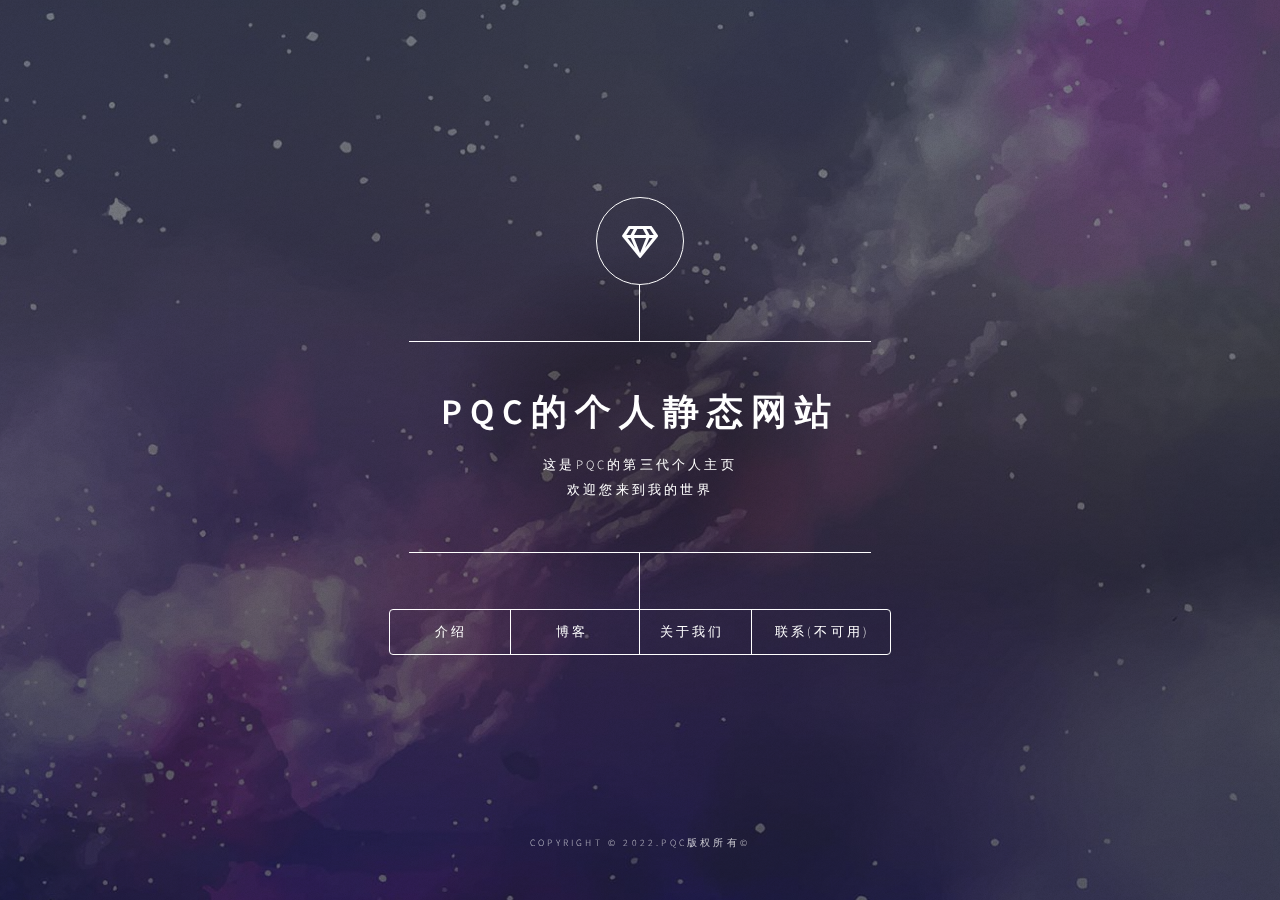
==== index.html @ ca2a0d03 "Add files via upload" ====
<!DOCTYPE HTML>
<html>
<head>
<title>PQC的个人主页</title>
<meta charset="utf-8" />
<meta name="viewport" content="width=device-width, initial-scale=1, user-scalable=no" />
<link rel="stylesheet" href="assets/css/main.css" />
<noscript><link rel="stylesheet" href="assets/css/noscript.css" /></noscript>
</head>
<body class="is-preload">

<!-- Wrapper -->
<div id="wrapper">

	<!-- Header -->
		<header id="header">
			<div class="logo">
				<span class="icon fa-gem"></span>
			</div>
			<div class="content">
				<div class="inner">
					<h1>PQC的个人静态网站</h1>
					<p>这是PQC的第三代个人主页<br />
					欢迎您来到我的世界</p>
				</div>
			</div>
			<nav>
				<ul>
					<li><a href="#intro">介绍</a></li>
					<li><a href="#work">博客</a></li>
					<li><a href="#about">关于我们</a></li>
					<li><a href="#contact">联系(不可用)</a></li>
					<!--<li><a href="#elements">Elements</a></li>-->
				</ul>
			</nav>
		</header>

	<!-- Main -->
		<div id="main">

			<!-- Intro -->
				<article id="intro">
					<h2 class="major">介绍</h2>
					<span class="image main"><img src="images/pic01.jpg" alt="" /></span>
					<p>这是PQC的第三代个人主页，是在 chinananjingpqc.ml , 与 njpqc.rth1.me 之后建立起来的
					<p>所以本网站具有纪念意义，同时本网站由yyx&pqc联合开发，感谢所有对本网站做出贡献的人，感谢你们！</p>
				</article>

			<!-- Work -->
				<article id="work">
					<h2 class="major">博客</h2>
					<span class="image main"><img src="images/pic02.jpg" alt="" /></span>
					<p>本网站同所有我的个人主页同步发出</p>
					<p>感谢大家对本网站的支持</p>
				</article>

			<!-- About -->
				<article id="about">
					<h2 class="major">关于我们</h2>
					<span class="image main"><img src="images/pic03.jpg" alt="" /></span>
					<p>欢迎大家通过电子邮件的形式，告诉我们错误之处和还需改善的地方，</p>
					<p>让我们更好的管理本网站。</p>
					<p>我们的联系方式是 haha.54321@qq.com </p>
				</article>

			<!-- Contact -->
				<article id="contact">
					<h2 class="major">联系我们</h2>
					<form method="post" action="#">
						<div class="fields">
							<div class="field half">
								<label for="name">姓名</label>
								<input type="text" name="name" id="name" />
							</div>
							<div class="field half">
								<label for="email">邮箱地址</label>
								<input type="text" name="email" id="email" />
							</div>
							<div class="field">
								<label for="message">信息</label>
								<textarea name="message" id="message" rows="4"></textarea>
							</div>
						</div>
						<ul class="actions">
							<li><input type="submit" value="发送信息" class="primary" /></li>
							<li><input type="reset" value="清除所有信息" /></li>
						</ul>
					</form>
					<ul class="icons">
						<li><a href="#" class="icon brands fa-twitter"><span class="label">推特</span></a></li>
						<li><a href="#" class="icon brands fa-facebook-f"><span class="label">脸书</span></a></li>
						<li><a href="#" class="icon brands fa-instagram"><span class="label">照片墙</span></a></li>
						<li><a href="#" class="icon brands fa-github"><span class="label">GitHub</span></a></li>
					</ul>
				</article>

			<!-- Elements -->
				<article id="elements">
					<h2 class="major">Elements</h2>

					<section>
						<h3 class="major">Text</h3>
						<p>This is <b>bold</b> and this is <strong>strong</strong>. This is <i>italic</i> and this is <em>emphasized</em>.
						This is <sup>superscript</sup> text and this is <sub>subscript</sub> text.
						This is <u>underlined</u> and this is code: <code>for (;;) { ... }</code>. Finally, <a href="#">this is a link</a>.</p>
						<hr />
						<h2>Heading Level 2</h2>
						<h3>Heading Level 3</h3>
						<h4>Heading Level 4</h4>
						<h5>Heading Level 5</h5>
						<h6>Heading Level 6</h6>
						<hr />
						<h4>Blockquote</h4>
						<blockquote>Fringilla nisl. Donec accumsan interdum nisi, quis tincidunt felis sagittis eget tempus euismod. Vestibulum ante ipsum primis in faucibus vestibulum. Blandit adipiscing eu felis iaculis volutpat ac adipiscing accumsan faucibus. Vestibulum ante ipsum primis in faucibus lorem ipsum dolor sit amet nullam adipiscing eu felis.</blockquote>
						<h4>Preformatted</h4>
						<pre><code>i = 0;

while (!deck.isInOrder()) {
print 'Iteration ' + i;
deck.shuffle();
i++;
}

print 'It took ' + i + ' iterations to sort the deck.';</code></pre>
					</section>

					<section>
						<h3 class="major">Lists</h3>

						<h4>Unordered</h4>
						<ul>
							<li>Dolor pulvinar etiam.</li>
							<li>Sagittis adipiscing.</li>
							<li>Felis enim feugiat.</li>
						</ul>

						<h4>Alternate</h4>
						<ul class="alt">
							<li>Dolor pulvinar etiam.</li>
							<li>Sagittis adipiscing.</li>
							<li>Felis enim feugiat.</li>
						</ul>

						<h4>Ordered</h4>
						<ol>
							<li>Dolor pulvinar etiam.</li>
							<li>Etiam vel felis viverra.</li>
							<li>Felis enim feugiat.</li>
							<li>Dolor pulvinar etiam.</li>
							<li>Etiam vel felis lorem.</li>
							<li>Felis enim et feugiat.</li>
						</ol>
						<h4>Icons</h4>
						<ul class="icons">
							<li><a href="#" class="icon brands fa-twitter"><span class="label">Twitter</span></a></li>
							<li><a href="#" class="icon brands fa-facebook-f"><span class="label">Facebook</span></a></li>
							<li><a href="#" class="icon brands fa-instagram"><span class="label">Instagram</span></a></li>
							<li><a href="#" class="icon brands fa-github"><span class="label">Github</span></a></li>
						</ul>

						<h4>Actions</h4>
						<ul class="actions">
							<li><a href="#" class="button primary">Default</a></li>
							<li><a href="#" class="button">Default</a></li>
						</ul>
						<ul class="actions stacked">
							<li><a href="#" class="button primary">Default</a></li>
							<li><a href="#" class="button">Default</a></li>
						</ul>
					</section>

					<section>
						<h3 class="major">Table</h3>
						<h4>Default</h4>
						<div class="table-wrapper">
							<table>
								<thead>
									<tr>
										<th>Name</th>
										<th>Description</th>
										<th>Price</th>
									</tr>
								</thead>
								<tbody>
									<tr>
										<td>Item One</td>
										<td>Ante turpis integer aliquet porttitor.</td>
										<td>29.99</td>
									</tr>
									<tr>
										<td>Item Two</td>
										<td>Vis ac commodo adipiscing arcu aliquet.</td>
										<td>19.99</td>
									</tr>
									<tr>
										<td>Item Three</td>
										<td> Morbi faucibus arcu accumsan lorem.</td>
										<td>29.99</td>
									</tr>
									<tr>
										<td>Item Four</td>
										<td>Vitae integer tempus condimentum.</td>
										<td>19.99</td>
									</tr>
									<tr>
										<td>Item Five</td>
										<td>Ante turpis integer aliquet porttitor.</td>
										<td>29.99</td>
									</tr>
								</tbody>
								<tfoot>
									<tr>
										<td colspan="2"></td>
										<td>100.00</td>
									</tr>
								</tfoot>
							</table>
						</div>

						<h4>Alternate</h4>
						<div class="table-wrapper">
							<table class="alt">
								<thead>
									<tr>
										<th>Name</th>
										<th>Description</th>
										<th>Price</th>
									</tr>
								</thead>
								<tbody>
									<tr>
										<td>Item One</td>
										<td>Ante turpis integer aliquet porttitor.</td>
										<td>29.99</td>
									</tr>
									<tr>
										<td>Item Two</td>
										<td>Vis ac commodo adipiscing arcu aliquet.</td>
										<td>19.99</td>
									</tr>
									<tr>
										<td>Item Three</td>
										<td> Morbi faucibus arcu accumsan lorem.</td>
										<td>29.99</td>
									</tr>
									<tr>
										<td>Item Four</td>
										<td>Vitae integer tempus condimentum.</td>
										<td>19.99</td>
									</tr>
									<tr>
										<td>Item Five</td>
										<td>Ante turpis integer aliquet porttitor.</td>
										<td>29.99</td>
									</tr>
								</tbody>
								<tfoot>
									<tr>
										<td colspan="2"></td>
										<td>100.00</td>
									</tr>
								</tfoot>
							</table>
						</div>
					</section>

					<section>
						<h3 class="major">Buttons</h3>
						<ul class="actions">
							<li><a href="#" class="button primary">Primary</a></li>
							<li><a href="#" class="button">Default</a></li>
						</ul>
						<ul class="actions">
							<li><a href="#" class="button">Default</a></li>
							<li><a href="#" class="button small">Small</a></li>
						</ul>
						<ul class="actions">
							<li><a href="#" class="button primary icon solid fa-download">Icon</a></li>
							<li><a href="#" class="button icon solid fa-download">Icon</a></li>
						</ul>
						<ul class="actions">
							<li><span class="button primary disabled">Disabled</span></li>
							<li><span class="button disabled">Disabled</span></li>
						</ul>
					</section>

					<section>
						<h3 class="major">Form</h3>
						<form method="post" action="#">
							<div class="fields">
								<div class="field half">
									<label for="demo-name">Name</label>
									<input type="text" name="demo-name" id="demo-name" value="" placeholder="Jane Doe" />
								</div>
								<div class="field half">
									<label for="demo-email">Email</label>
									<input type="email" name="demo-email" id="demo-email" value="" placeholder="jane@abc.com" />
								</div>
								<div class="field">
									<label for="demo-category">Category</label>
									<select name="demo-category" id="demo-category">
										<option value="">-</option>
										<option value="1">Manufacturing</option>
										<option value="1">Shipping</option>
										<option value="1">Administration</option>
										<option value="1">Human Resources</option>
									</select>
								</div>
								<div class="field half">
									<input type="radio" id="demo-priority-low" name="demo-priority" checked>
									<label for="demo-priority-low">Low</label>
								</div>
								<div class="field half">
									<input type="radio" id="demo-priority-high" name="demo-priority">
									<label for="demo-priority-high">High</label>
								</div>
								<div class="field half">
									<input type="checkbox" id="demo-copy" name="demo-copy">
									<label for="demo-copy">Email me a copy</label>
								</div>
								<div class="field half">
									<input type="checkbox" id="demo-human" name="demo-human" checked>
									<label for="demo-human">Not a robot</label>
								</div>
								<div class="field">
									<label for="demo-message">Message</label>
									<textarea name="demo-message" id="demo-message" placeholder="Enter your message" rows="6"></textarea>
								</div>
							</div>
							<ul class="actions">
								<li><input type="submit" value="Send Message" class="primary" /></li>
								<li><input type="reset" value="Reset" /></li>
							</ul>
						</form>
					</section>

				</article>

		</div>

	<!-- Footer -->
		<footer id="footer">
			<p class="copyright">Copyright &copy; 2022.PQC版权所有©
		</footer>

</div>

<!-- BG -->
<div id="bg"></div>

<!-- Scripts -->
<script src="assets/js/jquery.min.js"></script>
<script src="assets/js/browser.min.js"></script>
<script src="assets/js/breakpoints.min.js"></script>
<script src="assets/js/util.js"></script>
<script src="assets/js/main.js"></script>

</body>
</html>
---- assets/css/main.css ----
@import url(fontawesome-all.min.css);
@import url("https://fonts.googleapis.com/css?family=Source+Sans+Pro:300italic,600italic,300,600");


html, body, div, span, applet, object,
iframe, h1, h2, h3, h4, h5, h6, p, blockquote,
pre, a, abbr, acronym, address, big, cite,
code, del, dfn, em, img, ins, kbd, q, s, samp,
small, strike, strong, sub, sup, tt, var, b,
u, i, center, dl, dt, dd, ol, ul, li, fieldset,
form, label, legend, table, caption, tbody,
tfoot, thead, tr, th, td, article, aside,
canvas, details, embed, figure, figcaption,
footer, header, hgroup, menu, nav, output, ruby,
section, summary, time, mark, audio, video {
	margin: 0;
	padding: 0;
	border: 0;
	font-size: 100%;
	font: inherit;
	vertical-align: baseline;}

article, aside, details, figcaption, figure,
footer, header, hgroup, menu, nav, section {
	display: block;}

body {
	line-height: 1;
}

ol, ul {
	list-style: none;
}

blockquote, q {
	quotes: none;
}

	blockquote:before, blockquote:after, q:before, q:after {
		content: '';
		content: none;
	}
.tlinks{text-indent:-9999px;height:0;line-height:0;font-size:0;overflow:hidden;}

table {
	border-collapse: collapse;
	border-spacing: 0;
}

body {
	-webkit-text-size-adjust: none;
}

mark {
	background-color: transparent;
	color: inherit;
}

input::-moz-focus-inner {
	border: 0;
	padding: 0;
}

input, select, textarea {
	-moz-appearance: none;
	-webkit-appearance: none;
	-ms-appearance: none;
	appearance: none;
}

/* Basic */

	@-ms-viewport {
		width: device-width;
	}

	@media screen and (max-width: 480px) {

		html, body {
			min-width: 320px;
		}

	}

	html {
		box-sizing: border-box;
	}

	*, *:before, *:after {
		box-sizing: inherit;
	}

	body {
		background: #1b1f22;
	}

		body.is-preload *, body.is-preload *:before, body.is-preload *:after {
			-moz-animation: none !important;
			-webkit-animation: none !important;
			-ms-animation: none !important;
			animation: none !important;
			-moz-transition: none !important;
			-webkit-transition: none !important;
			-ms-transition: none !important;
			transition: none !important;
		}

/* Type */

	html {
		font-size: 16pt;
	}

		@media screen and (max-width: 1680px) {

			html {
				font-size: 12pt;
			}

		}

		@media screen and (max-width: 736px) {

			html {
				font-size: 11pt;
			}

		}

		@media screen and (max-width: 360px) {

			html {
				font-size: 10pt;
			}

		}

	body, input, select, textarea {
		color: #ffffff;
		font-family: "Source Sans Pro", sans-serif;
		font-weight: 300;
		font-size: 1rem;
		line-height: 1.65;
	}

	a {
		-moz-transition: color 0.2s ease-in-out, background-color 0.2s ease-in-out, border-bottom-color 0.2s ease-in-out;
		-webkit-transition: color 0.2s ease-in-out, background-color 0.2s ease-in-out, border-bottom-color 0.2s ease-in-out;
		-ms-transition: color 0.2s ease-in-out, background-color 0.2s ease-in-out, border-bottom-color 0.2s ease-in-out;
		transition: color 0.2s ease-in-out, background-color 0.2s ease-in-out, border-bottom-color 0.2s ease-in-out;
		border-bottom: dotted 1px rgba(255, 255, 255, 0.5);
		text-decoration: none;
		color: inherit;
	}

		a:hover {
			border-bottom-color: transparent;
		}

	strong, b {
		color: #ffffff;
		font-weight: 600;
	}

	em, i {
		font-style: italic;
	}

	p {
		margin: 0 0 2rem 0;
	}

	h1, h2, h3, h4, h5, h6 {
		color: #ffffff;
		font-weight: 600;
		line-height: 1.5;
		margin: 0 0 1rem 0;
		text-transform: uppercase;
		letter-spacing: 0.2rem;
	}

		h1 a, h2 a, h3 a, h4 a, h5 a, h6 a {
			color: inherit;
			text-decoration: none;
		}

		h1.major, h2.major, h3.major, h4.major, h5.major, h6.major {
			border-bottom: solid 1px #ffffff;
			width: -moz-max-content;
			width: -webkit-max-content;
			width: -ms-max-content;
			width: max-content;
			padding-bottom: 0.5rem;
			margin: 0 0 2rem 0;
		}

	h1 {
		font-size: 2.25rem;
		line-height: 1.3;
		letter-spacing: 0.5rem;
	}

	h2 {
		font-size: 1.5rem;
		line-height: 1.4;
		letter-spacing: 0.5rem;
	}

	h3 {
		font-size: 1rem;
	}

	h4 {
		font-size: 0.8rem;
	}

	h5 {
		font-size: 0.7rem;
	}

	h6 {
		font-size: 0.6rem;
	}

	@media screen and (max-width: 736px) {

		h1 {
			font-size: 1.75rem;
			line-height: 1.4;
		}

		h2 {
			font-size: 1.25em;
			line-height: 1.5;
		}

	}

	sub {
		font-size: 0.8rem;
		position: relative;
		top: 0.5rem;
	}

	sup {
		font-size: 0.8rem;
		position: relative;
		top: -0.5rem;
	}

	blockquote {
		border-left: solid 4px #ffffff;
		font-style: italic;
		margin: 0 0 2rem 0;
		padding: 0.5rem 0 0.5rem 2rem;
	}

	code {
		background: rgba(255, 255, 255, 0.075);
		border-radius: 4px;
		font-family: "Courier New", monospace;
		font-size: 0.9rem;
		margin: 0 0.25rem;
		padding: 0.25rem 0.65rem;
	}

	pre {
		-webkit-overflow-scrolling: touch;
		font-family: "Courier New", monospace;
		font-size: 0.9rem;
		margin: 0 0 2rem 0;
	}

		pre code {
			display: block;
			line-height: 1.75;
			padding: 1rem 1.5rem;
			overflow-x: auto;
		}

	hr {
		border: 0;
		border-bottom: solid 1px #ffffff;
		margin: 2.75rem 0;
	}

	.align-left {
		text-align: left;
	}

	.align-center {
		text-align: center;
	}

	.align-right {
		text-align: right;
	}

/* Form */

	form {
		margin: 0 0 2rem 0;
	}

		form > :last-child {
			margin-bottom: 0;
		}

		form > .fields {
			display: -moz-flex;
			display: -webkit-flex;
			display: -ms-flex;
			display: flex;
			-moz-flex-wrap: wrap;
			-webkit-flex-wrap: wrap;
			-ms-flex-wrap: wrap;
			flex-wrap: wrap;
			width: calc(100% + 3rem);
			margin: -1.5rem 0 2rem -1.5rem;
		}

			form > .fields > .field {
				-moz-flex-grow: 0;
				-webkit-flex-grow: 0;
				-ms-flex-grow: 0;
				flex-grow: 0;
				-moz-flex-shrink: 0;
				-webkit-flex-shrink: 0;
				-ms-flex-shrink: 0;
				flex-shrink: 0;
				padding: 1.5rem 0 0 1.5rem;
				width: calc(100% - 1.5rem);
			}

				form > .fields > .field.half {
					width: calc(50% - 0.75rem);
				}

				form > .fields > .field.third {
					width: calc(100%/3 - 0.5rem);
				}

				form > .fields > .field.quarter {
					width: calc(25% - 0.375rem);
				}

		@media screen and (max-width: 480px) {

			form > .fields {
				width: calc(100% + 3rem);
				margin: -1.5rem 0 2rem -1.5rem;
			}

				form > .fields > .field {
					padding: 1.5rem 0 0 1.5rem;
					width: calc(100% - 1.5rem);
				}

					form > .fields > .field.half {
						width: calc(100% - 1.5rem);
					}

					form > .fields > .field.third {
						width: calc(100% - 1.5rem);
					}

					form > .fields > .field.quarter {
						width: calc(100% - 1.5rem);
					}

		}

	label {
		color: #ffffff;
		display: block;
		font-size: 0.8rem;
		font-weight: 300;
		letter-spacing: 0.2rem;
		line-height: 1.5;
		margin: 0 0 1rem 0;
		text-transform: uppercase;
	}

	input[type="text"],
	input[type="password"],
	input[type="email"],
	input[type="tel"],
	select,
	textarea {
		-moz-appearance: none;
		-webkit-appearance: none;
		-ms-appearance: none;
		appearance: none;
		-moz-transition: border-color 0.2s ease-in-out, box-shadow 0.2s ease-in-out, background-color 0.2s ease-in-out;
		-webkit-transition: border-color 0.2s ease-in-out, box-shadow 0.2s ease-in-out, background-color 0.2s ease-in-out;
		-ms-transition: border-color 0.2s ease-in-out, box-shadow 0.2s ease-in-out, background-color 0.2s ease-in-out;
		transition: border-color 0.2s ease-in-out, box-shadow 0.2s ease-in-out, background-color 0.2s ease-in-out;
		background-color: transparent;
		border-radius: 4px;
		border: solid 1px #ffffff;
		color: inherit;
		display: block;
		outline: 0;
		padding: 0 1rem;
		text-decoration: none;
		width: 100%;
	}

		input[type="text"]:invalid,
		input[type="password"]:invalid,
		input[type="email"]:invalid,
		input[type="tel"]:invalid,
		select:invalid,
		textarea:invalid {
			box-shadow: none;
		}

		input[type="text"]:focus,
		input[type="password"]:focus,
		input[type="email"]:focus,
		input[type="tel"]:focus,
		select:focus,
		textarea:focus {
			background: rgba(255, 255, 255, 0.075);
			border-color: #ffffff;
			box-shadow: 0 0 0 1px #ffffff;
		}

	select {
		background-image: url("data:image/svg+xml;charset=utf8,%3Csvg xmlns='http://www.w3.org/2000/svg' width='40' height='40' preserveAspectRatio='none' viewBox='0 0 40 40'%3E%3Cpath d='M9.4,12.3l10.4,10.4l10.4-10.4c0.2-0.2,0.5-0.4,0.9-0.4c0.3,0,0.6,0.1,0.9,0.4l3.3,3.3c0.2,0.2,0.4,0.5,0.4,0.9 c0,0.4-0.1,0.6-0.4,0.9L20.7,31.9c-0.2,0.2-0.5,0.4-0.9,0.4c-0.3,0-0.6-0.1-0.9-0.4L4.3,17.3c-0.2-0.2-0.4-0.5-0.4-0.9 c0-0.4,0.1-0.6,0.4-0.9l3.3-3.3c0.2-0.2,0.5-0.4,0.9-0.4S9.1,12.1,9.4,12.3z' fill='%23ffffff' /%3E%3C/svg%3E");
		background-size: 1.25rem;
		background-repeat: no-repeat;
		background-position: calc(100% - 1rem) center;
		height: 2.75rem;
		padding-right: 2.75rem;
		text-overflow: ellipsis;
	}

		select option {
			color: #ffffff;
			background: #1b1f22;
		}

		select:focus::-ms-value {
			background-color: transparent;
		}

		select::-ms-expand {
			display: none;
		}

	input[type="text"],
	input[type="password"],
	input[type="email"],
	select {
		height: 2.75rem;
	}

	textarea {
		padding: 0.75rem 1rem;
	}

	input[type="checkbox"],
	input[type="radio"] {
		-moz-appearance: none;
		-webkit-appearance: none;
		-ms-appearance: none;
		appearance: none;
		display: block;
		float: left;
		margin-right: -2rem;
		opacity: 0;
		width: 1rem;
		z-index: -1;
	}

		input[type="checkbox"] + label,
		input[type="radio"] + label {
			text-decoration: none;
			-moz-user-select: none;
			-webkit-user-select: none;
			-ms-user-select: none;
			user-select: none;
			color: #ffffff;
			cursor: pointer;
			display: inline-block;
			font-size: 0.8rem;
			font-weight: 300;
			margin: 0 0 0.5rem 0;
			padding-left: 2.65rem;
			padding-right: 0.75rem;
			position: relative;
		}

			input[type="checkbox"] + label:before,
			input[type="radio"] + label:before {
				-moz-osx-font-smoothing: grayscale;
				-webkit-font-smoothing: antialiased;
				display: inline-block;
				font-style: normal;
				font-variant: normal;
				text-rendering: auto;
				line-height: 1;
				text-transform: none !important;
				font-family: 'Font Awesome 5 Free';
				font-weight: 900;
			}

			input[type="checkbox"] + label:before,
			input[type="radio"] + label:before {
				-moz-transition: border-color 0.2s ease-in-out, box-shadow 0.2s ease-in-out, background-color 0.2s ease-in-out;
				-webkit-transition: border-color 0.2s ease-in-out, box-shadow 0.2s ease-in-out, background-color 0.2s ease-in-out;
				-ms-transition: border-color 0.2s ease-in-out, box-shadow 0.2s ease-in-out, background-color 0.2s ease-in-out;
				transition: border-color 0.2s ease-in-out, box-shadow 0.2s ease-in-out, background-color 0.2s ease-in-out;
				border-radius: 4px;
				border: solid 1px #ffffff;
				content: '';
				display: inline-block;
				height: 1.65rem;
				left: 0;
				line-height: 1.65rem;
				position: absolute;
				text-align: center;
				top: -0.15rem;
				width: 1.65rem;
			}

		input[type="checkbox"]:checked + label:before,
		input[type="radio"]:checked + label:before {
			background: #ffffff !important;
			border-color: #ffffff !important;
			color: #1b1f22;
			content: '\f00c';
		}

		input[type="checkbox"]:focus + label:before,
		input[type="radio"]:focus + label:before {
			background: rgba(255, 255, 255, 0.075);
			border-color: #ffffff;
			box-shadow: 0 0 0 1px #ffffff;
		}

	input[type="checkbox"] + label:before {
		border-radius: 4px;
	}

	input[type="radio"] + label:before {
		border-radius: 100%;
	}

	::-webkit-input-placeholder {
		color: rgba(255, 255, 255, 0.5) !important;
		opacity: 1.0;
	}

	:-moz-placeholder {
		color: rgba(255, 255, 255, 0.5) !important;
		opacity: 1.0;
	}

	::-moz-placeholder {
		color: rgba(255, 255, 255, 0.5) !important;
		opacity: 1.0;
	}

	:-ms-input-placeholder {
		color: rgba(255, 255, 255, 0.5) !important;
		opacity: 1.0;
	}

	.formerize-placeholder {
		color: rgba(255, 255, 255, 0.5) !important;
		opacity: 1.0;
	}

/* Box */

	.box {
		border-radius: 4px;
		border: solid 1px #ffffff;
		margin-bottom: 2rem;
		padding: 1.5em;
	}

		.box > :last-child,
		.box > :last-child > :last-child,
		.box > :last-child > :last-child > :last-child {
			margin-bottom: 0;
		}

		.box.alt {
			border: 0;
			border-radius: 0;
			padding: 0;
		}

/* Icon */

	.icon {
		text-decoration: none;
		border-bottom: none;
		position: relative;
	}

		.icon:before {
			-moz-osx-font-smoothing: grayscale;
			-webkit-font-smoothing: antialiased;
			display: inline-block;
			font-style: normal;
			font-variant: normal;
			text-rendering: auto;
			line-height: 1;
			text-transform: none !important;
			font-family: 'Font Awesome 5 Free';
			font-weight: 400;
		}

		.icon > .label {
			display: none;
		}

		.icon:before {
			line-height: inherit;
		}

		.icon.solid:before {
			font-weight: 900;
		}

		.icon.brands:before {
			font-family: 'Font Awesome 5 Brands';
		}

/* Image */

	.image {
		border-radius: 4px;
		border: 0;
		display: inline-block;
		position: relative;
	}

		.image:before {
			pointer-events: none;
			background-image: url("../../images/overlay.png");
			background-color: rgba(19, 21, 25, 0.5);
			border-radius: 4px;
			content: '';
			display: block;
			height: 100%;
			left: 0;
			opacity: 0.5;
			position: absolute;
			top: 0;
			width: 100%;
		}

		.image img {
			border-radius: 4px;
			display: block;
		}

		.image.left, .image.right {
			max-width: 40%;
		}

			.image.left img, .image.right img {
				width: 100%;
			}

		.image.left {
			float: left;
			padding: 0 1.5em 1em 0;
			top: 0.25em;
		}

		.image.right {
			float: right;
			padding: 0 0 1em 1.5em;
			top: 0.25em;
		}

		.image.fit {
			display: block;
			margin: 0 0 2rem 0;
			width: 100%;
		}

			.image.fit img {
				width: 100%;
			}

		.image.main {
			display: block;
			margin: 2.5rem 0;
			width: 100%;
		}

			.image.main img {
				width: 100%;
			}

		@media screen and (max-width: 736px) {

			.image.main {
				margin: 2rem 0;
			}

		}

		@media screen and (max-width: 480px) {

			.image.main {
				margin: 1.5rem 0;
			}

		}

/* List */

	ol {
		list-style: decimal;
		margin: 0 0 2rem 0;
		padding-left: 1.25em;
	}

		ol li {
			padding-left: 0.25em;
		}

	ul {
		list-style: disc;
		margin: 0 0 2rem 0;
		padding-left: 1em;
	}

		ul li {
			padding-left: 0.5em;
		}

		ul.alt {
			list-style: none;
			padding-left: 0;
		}

			ul.alt li {
				border-top: solid 1px #ffffff;
				padding: 0.5em 0;
			}

				ul.alt li:first-child {
					border-top: 0;
					padding-top: 0;
				}

	dl {
		margin: 0 0 2rem 0;
	}

		dl dt {
			display: block;
			font-weight: 600;
			margin: 0 0 1rem 0;
		}

		dl dd {
			margin-left: 2rem;
		}

/* Actions */

	ul.actions {
		display: -moz-flex;
		display: -webkit-flex;
		display: -ms-flex;
		display: flex;
		cursor: default;
		list-style: none;
		margin-left: -1rem;
		padding-left: 0;
	}

		ul.actions li {
			padding: 0 0 0 1rem;
			vertical-align: middle;
		}

		ul.actions.special {
			-moz-justify-content: center;
			-webkit-justify-content: center;
			-ms-justify-content: center;
			justify-content: center;
			width: 100%;
			margin-left: 0;
		}

			ul.actions.special li:first-child {
				padding-left: 0;
			}

		ul.actions.stacked {
			-moz-flex-direction: column;
			-webkit-flex-direction: column;
			-ms-flex-direction: column;
			flex-direction: column;
			margin-left: 0;
		}

			ul.actions.stacked li {
				padding: 1.3rem 0 0 0;
			}

				ul.actions.stacked li:first-child {
					padding-top: 0;
				}

		ul.actions.fit {
			width: calc(100% + 1rem);
		}

			ul.actions.fit li {
				-moz-flex-grow: 1;
				-webkit-flex-grow: 1;
				-ms-flex-grow: 1;
				flex-grow: 1;
				-moz-flex-shrink: 1;
				-webkit-flex-shrink: 1;
				-ms-flex-shrink: 1;
				flex-shrink: 1;
				width: 100%;
			}

				ul.actions.fit li > * {
					width: 100%;
				}

			ul.actions.fit.stacked {
				width: 100%;
			}

		@media screen and (max-width: 480px) {

			ul.actions:not(.fixed) {
				-moz-flex-direction: column;
				-webkit-flex-direction: column;
				-ms-flex-direction: column;
				flex-direction: column;
				margin-left: 0;
				width: 100% !important;
			}

				ul.actions:not(.fixed) li {
					-moz-flex-grow: 1;
					-webkit-flex-grow: 1;
					-ms-flex-grow: 1;
					flex-grow: 1;
					-moz-flex-shrink: 1;
					-webkit-flex-shrink: 1;
					-ms-flex-shrink: 1;
					flex-shrink: 1;
					padding: 1rem 0 0 0;
					text-align: center;
					width: 100%;
				}

					ul.actions:not(.fixed) li > * {
						width: 100%;
					}

					ul.actions:not(.fixed) li:first-child {
						padding-top: 0;
					}

					ul.actions:not(.fixed) li input[type="submit"],
					ul.actions:not(.fixed) li input[type="reset"],
					ul.actions:not(.fixed) li input[type="button"],
					ul.actions:not(.fixed) li button,
					ul.actions:not(.fixed) li .button {
						width: 100%;
					}

						ul.actions:not(.fixed) li input[type="submit"].icon:before,
						ul.actions:not(.fixed) li input[type="reset"].icon:before,
						ul.actions:not(.fixed) li input[type="button"].icon:before,
						ul.actions:not(.fixed) li button.icon:before,
						ul.actions:not(.fixed) li .button.icon:before {
							margin-left: -0.5em;
						}

		}

/* Icons */

	ul.icons {
		cursor: default;
		list-style: none;
		padding-left: 0;
	}

		ul.icons li {
			display: inline-block;
			padding: 0 0.75em 0 0;
		}

			ul.icons li:last-child {
				padding-right: 0;
			}

			ul.icons li a {
				border-radius: 100%;
				box-shadow: inset 0 0 0 1px #ffffff;
				display: inline-block;
				height: 2.25rem;
				line-height: 2.25rem;
				text-align: center;
				width: 2.25rem;
			}

				ul.icons li a:hover {
					background-color: rgba(255, 255, 255, 0.075);
				}

				ul.icons li a:active {
					background-color: rgba(255, 255, 255, 0.175);
				}

/* Table */

	.table-wrapper {
		-webkit-overflow-scrolling: touch;
		overflow-x: auto;
	}

	table {
		margin: 0 0 2rem 0;
		width: 100%;
	}

		table tbody tr {
			border: solid 1px #ffffff;
			border-left: 0;
			border-right: 0;
		}

			table tbody tr:nth-child(2n + 1) {
				background-color: rgba(255, 255, 255, 0.075);
			}

		table td {
			padding: 0.75em 0.75em;
		}

		table th {
			color: #ffffff;
			font-size: 0.9em;
			font-weight: 600;
			padding: 0 0.75em 0.75em 0.75em;
			text-align: left;
		}

		table thead {
			border-bottom: solid 2px #ffffff;
		}

		table tfoot {
			border-top: solid 2px #ffffff;
		}

		table.alt {
			border-collapse: separate;
		}

			table.alt tbody tr td {
				border: solid 1px #ffffff;
				border-left-width: 0;
				border-top-width: 0;
			}

				table.alt tbody tr td:first-child {
					border-left-width: 1px;
				}

			table.alt tbody tr:first-child td {
				border-top-width: 1px;
			}

			table.alt thead {
				border-bottom: 0;
			}

			table.alt tfoot {
				border-top: 0;
			}

/* Button */

	input[type="submit"],
	input[type="reset"],
	input[type="button"],
	button,
	.button {
		-moz-appearance: none;
		-webkit-appearance: none;
		-ms-appearance: none;
		appearance: none;
		-moz-transition: background-color 0.2s ease-in-out, color 0.2s ease-in-out;
		-webkit-transition: background-color 0.2s ease-in-out, color 0.2s ease-in-out;
		-ms-transition: background-color 0.2s ease-in-out, color 0.2s ease-in-out;
		transition: background-color 0.2s ease-in-out, color 0.2s ease-in-out;
		background-color: transparent;
		border-radius: 4px;
		border: 0;
		box-shadow: inset 0 0 0 1px #ffffff;
		color: #ffffff !important;
		cursor: pointer;
		display: inline-block;
		font-size: 0.8rem;
		font-weight: 300;
		height: 2.75rem;
		letter-spacing: 0.2rem;
		line-height: 2.75rem;
		outline: 0;
		padding: 0 1.25rem 0 1.35rem;
		text-align: center;
		text-decoration: none;
		text-transform: uppercase;
		white-space: nowrap;
	}

		input[type="submit"]:hover,
		input[type="reset"]:hover,
		input[type="button"]:hover,
		button:hover,
		.button:hover {
			background-color: rgba(255, 255, 255, 0.075);
		}

		input[type="submit"]:active,
		input[type="reset"]:active,
		input[type="button"]:active,
		button:active,
		.button:active {
			background-color: rgba(255, 255, 255, 0.175);
		}

		input[type="submit"].icon:before,
		input[type="reset"].icon:before,
		input[type="button"].icon:before,
		button.icon:before,
		.button.icon:before {
			margin-right: 0.5em;
		}

		input[type="submit"].fit,
		input[type="reset"].fit,
		input[type="button"].fit,
		button.fit,
		.button.fit {
			width: 100%;
		}

		input[type="submit"].small,
		input[type="reset"].small,
		input[type="button"].small,
		button.small,
		.button.small {
			font-size: 0.6rem;
			height: 2.0625rem;
			line-height: 2.0625rem;
		}

		input[type="submit"].primary,
		input[type="reset"].primary,
		input[type="button"].primary,
		button.primary,
		.button.primary {
			background-color: #ffffff;
			color: #1b1f22 !important;
			font-weight: 600;
		}

		input[type="submit"].disabled, input[type="submit"]:disabled,
		input[type="reset"].disabled,
		input[type="reset"]:disabled,
		input[type="button"].disabled,
		input[type="button"]:disabled,
		button.disabled,
		button:disabled,
		.button.disabled,
		.button:disabled {
			pointer-events: none;
			cursor: default;
			opacity: 0.25;
		}

	input[type="submit"],
	input[type="reset"],
	input[type="button"],
	button {
		line-height: calc(2.75rem - 2px);
	}

/* BG */

	#bg {
		-moz-transform: scale(1.0);
		-webkit-transform: scale(1.0);
		-ms-transform: scale(1.0);
		transform: scale(1.0);
		-webkit-backface-visibility: hidden;
		position: fixed;
		top: 0;
		left: 0;
		width: 100%;
		height: 100vh;
		z-index: 1;
	}

		#bg:before, #bg:after {
			content: '';
			display: block;
			position: absolute;
			top: 0;
			left: 0;
			width: 100%;
			height: 100%;
		}

		#bg:before {
			-moz-transition: background-color 2.5s ease-in-out;
			-webkit-transition: background-color 2.5s ease-in-out;
			-ms-transition: background-color 2.5s ease-in-out;
			transition: background-color 2.5s ease-in-out;
			-moz-transition-delay: 0.75s;
			-webkit-transition-delay: 0.75s;
			-ms-transition-delay: 0.75s;
			transition-delay: 0.75s;
			background-image: linear-gradient(to top, rgba(19, 21, 25, 0.5), rgba(19, 21, 25, 0.5)), url("../../images/overlay.png");
			background-size: auto,
 256px 256px;
			background-position: center,
 center;
			background-repeat: no-repeat,
 repeat;
			z-index: 2;
		}

		#bg:after {
			-moz-transform: scale(1.125);
			-webkit-transform: scale(1.125);
			-ms-transform: scale(1.125);
			transform: scale(1.125);
			-moz-transition: -moz-transform 0.325s ease-in-out, -moz-filter 0.325s ease-in-out;
			-webkit-transition: -webkit-transform 0.325s ease-in-out, -webkit-filter 0.325s ease-in-out;
			-ms-transition: -ms-transform 0.325s ease-in-out, -ms-filter 0.325s ease-in-out;
			transition: transform 0.325s ease-in-out, filter 0.325s ease-in-out;
			background-image: url("../../images/bg.jpg");
			background-position: center;
			background-size: cover;
			background-repeat: no-repeat;
			z-index: 1;
		}

		body.is-article-visible #bg:after {
			-moz-transform: scale(1.0825);
			-webkit-transform: scale(1.0825);
			-ms-transform: scale(1.0825);
			transform: scale(1.0825);
			-moz-filter: blur(0.2rem);
			-webkit-filter: blur(0.2rem);
			-ms-filter: blur(0.2rem);
			filter: blur(0.2rem);
		}

		body.is-preload #bg:before {
			background-color: #000000;
		}

/* Wrapper */

	#wrapper {
		display: -moz-flex;
		display: -webkit-flex;
		display: -ms-flex;
		display: flex;
		-moz-flex-direction: column;
		-webkit-flex-direction: column;
		-ms-flex-direction: column;
		flex-direction: column;
		-moz-align-items: center;
		-webkit-align-items: center;
		-ms-align-items: center;
		align-items: center;
		-moz-justify-content: space-between;
		-webkit-justify-content: space-between;
		-ms-justify-content: space-between;
		justify-content: space-between;
		position: relative;
		min-height: 100vh;
		width: 100%;
		padding: 4rem 2rem;
		z-index: 3;
	}

		#wrapper:before {
			content: '';
			display: block;
		}

		@media screen and (max-width: 1680px) {

			#wrapper {
				padding: 3rem 2rem;
			}

		}

		@media screen and (max-width: 736px) {

			#wrapper {
				padding: 2rem 1rem;
			}

		}

		@media screen and (max-width: 480px) {

			#wrapper {
				padding: 1rem;
			}

		}

/* Header */

	#header {
		display: -moz-flex;
		display: -webkit-flex;
		display: -ms-flex;
		display: flex;
		-moz-flex-direction: column;
		-webkit-flex-direction: column;
		-ms-flex-direction: column;
		flex-direction: column;
		-moz-align-items: center;
		-webkit-align-items: center;
		-ms-align-items: center;
		align-items: center;
		-moz-transition: -moz-transform 0.325s ease-in-out, -moz-filter 0.325s ease-in-out, opacity 0.325s ease-in-out;
		-webkit-transition: -webkit-transform 0.325s ease-in-out, -webkit-filter 0.325s ease-in-out, opacity 0.325s ease-in-out;
		-ms-transition: -ms-transform 0.325s ease-in-out, -ms-filter 0.325s ease-in-out, opacity 0.325s ease-in-out;
		transition: transform 0.325s ease-in-out, filter 0.325s ease-in-out, opacity 0.325s ease-in-out;
		background-image: -moz-radial-gradient(rgba(0, 0, 0, 0.25) 25%, rgba(0, 0, 0, 0) 55%);
		background-image: -webkit-radial-gradient(rgba(0, 0, 0, 0.25) 25%, rgba(0, 0, 0, 0) 55%);
		background-image: -ms-radial-gradient(rgba(0, 0, 0, 0.25) 25%, rgba(0, 0, 0, 0) 55%);
		background-image: radial-gradient(rgba(0, 0, 0, 0.25) 25%, rgba(0, 0, 0, 0) 55%);
		max-width: 100%;
		text-align: center;
	}

		#header > * {
			-moz-transition: opacity 0.325s ease-in-out;
			-webkit-transition: opacity 0.325s ease-in-out;
			-ms-transition: opacity 0.325s ease-in-out;
			transition: opacity 0.325s ease-in-out;
			position: relative;
			margin-top: 3.5rem;
		}

			#header > *:before {
				content: '';
				display: block;
				position: absolute;
				top: calc(-3.5rem - 1px);
				left: calc(50% - 1px);
				width: 1px;
				height: calc(3.5rem + 1px);
				background: #ffffff;
			}

		#header > :first-child {
			margin-top: 0;
		}

			#header > :first-child:before {
				display: none;
			}

		#header .logo {
			width: 5.5rem;
			height: 5.5rem;
			line-height: 5.5rem;
			border: solid 1px #ffffff;
			border-radius: 100%;
		}

			#header .logo .icon:before {
				font-size: 2rem;
			}

		#header .content {
			border-style: solid;
			border-color: #ffffff;
			border-top-width: 1px;
			border-bottom-width: 1px;
			max-width: 100%;
		}

			#header .content .inner {
				-moz-transition: max-height 0.75s ease, padding 0.75s ease, opacity 0.325s ease-in-out;
				-webkit-transition: max-height 0.75s ease, padding 0.75s ease, opacity 0.325s ease-in-out;
				-ms-transition: max-height 0.75s ease, padding 0.75s ease, opacity 0.325s ease-in-out;
				transition: max-height 0.75s ease, padding 0.75s ease, opacity 0.325s ease-in-out;
				-moz-transition-delay: 0.25s;
				-webkit-transition-delay: 0.25s;
				-ms-transition-delay: 0.25s;
				transition-delay: 0.25s;
				padding: 3rem 2rem;
				max-height: 40rem;
				overflow: hidden;
			}

				#header .content .inner > :last-child {
					margin-bottom: 0;
				}

			#header .content p {
				text-transform: uppercase;
				letter-spacing: 0.2rem;
				font-size: 0.8rem;
				line-height: 2;
			}

		#header nav ul {
			display: -moz-flex;
			display: -webkit-flex;
			display: -ms-flex;
			display: flex;
			margin-bottom: 0;
			list-style: none;
			padding-left: 0;
			border: solid 1px #ffffff;
			border-radius: 4px;
		}

			#header nav ul li {
				padding-left: 0;
				border-left: solid 1px #ffffff;
			}

				#header nav ul li:first-child {
					border-left: 0;
				}

				#header nav ul li a {
					display: block;
					min-width: 7.5rem;
					height: 2.75rem;
					line-height: 2.75rem;
					padding: 0 1.25rem 0 1.45rem;
					text-transform: uppercase;
					letter-spacing: 0.2rem;
					font-size: 0.8rem;
					border-bottom: 0;
				}

					#header nav ul li a:hover {
						background-color: rgba(255, 255, 255, 0.075);
					}

					#header nav ul li a:active {
						background-color: rgba(255, 255, 255, 0.175);
					}

		#header nav.use-middle:after {
			content: '';
			display: block;
			position: absolute;
			top: 0;
			left: calc(50% - 1px);
			width: 1px;
			height: 100%;
			background: #ffffff;
		}

		#header nav.use-middle ul li.is-middle {
			border-left: 0;
		}

		body.is-article-visible #header {
			-moz-transform: scale(0.95);
			-webkit-transform: scale(0.95);
			-ms-transform: scale(0.95);
			transform: scale(0.95);
			-moz-filter: blur(0.1rem);
			-webkit-filter: blur(0.1rem);
			-ms-filter: blur(0.1rem);
			filter: blur(0.1rem);
			opacity: 0;
		}

		body.is-preload #header {
			-moz-filter: blur(0.125rem);
			-webkit-filter: blur(0.125rem);
			-ms-filter: blur(0.125rem);
			filter: blur(0.125rem);
		}

			body.is-preload #header > * {
				opacity: 0;
			}

			body.is-preload #header .content .inner {
				max-height: 0;
				padding-top: 0;
				padding-bottom: 0;
				opacity: 0;
			}

		@media screen and (max-width: 980px) {

			#header .content p br {
				display: none;
			}

		}

		@media screen and (max-width: 736px) {

			#header > * {
				margin-top: 2rem;
			}

				#header > *:before {
					top: calc(-2rem - 1px);
					height: calc(2rem + 1px);
				}

			#header .logo {
				width: 4.75rem;
				height: 4.75rem;
				line-height: 4.75rem;
			}

				#header .logo .icon:before {
					font-size: 1.75rem;
				}

			#header .content .inner {
				padding: 2.5rem 1rem;
			}

			#header .content p {
				line-height: 1.875;
			}

		}

		@media screen and (max-width: 480px) {

			#header {
				padding: 1.5rem 0;
			}

				#header .content .inner {
					padding: 2.5rem 0;
				}

				#header nav ul {
					-moz-flex-direction: column;
					-webkit-flex-direction: column;
					-ms-flex-direction: column;
					flex-direction: column;
					min-width: 10rem;
					max-width: 100%;
				}

					#header nav ul li {
						border-left: 0;
						border-top: solid 1px #ffffff;
					}

						#header nav ul li:first-child {
							border-top: 0;
						}

						#header nav ul li a {
							height: 3rem;
							line-height: 3rem;
							min-width: 0;
							width: 100%;
						}

				#header nav.use-middle:after {
					display: none;
				}

		}

/* Main */

	#main {
		-moz-flex-grow: 1;
		-webkit-flex-grow: 1;
		-ms-flex-grow: 1;
		flex-grow: 1;
		-moz-flex-shrink: 1;
		-webkit-flex-shrink: 1;
		-ms-flex-shrink: 1;
		flex-shrink: 1;
		display: -moz-flex;
		display: -webkit-flex;
		display: -ms-flex;
		display: flex;
		-moz-align-items: center;
		-webkit-align-items: center;
		-ms-align-items: center;
		align-items: center;
		-moz-justify-content: center;
		-webkit-justify-content: center;
		-ms-justify-content: center;
		justify-content: center;
		-moz-flex-direction: column;
		-webkit-flex-direction: column;
		-ms-flex-direction: column;
		flex-direction: column;
		position: relative;
		max-width: 100%;
		z-index: 3;
	}

		#main article {
			-moz-transform: translateY(0.25rem);
			-webkit-transform: translateY(0.25rem);
			-ms-transform: translateY(0.25rem);
			transform: translateY(0.25rem);
			-moz-transition: opacity 0.325s ease-in-out, -moz-transform 0.325s ease-in-out;
			-webkit-transition: opacity 0.325s ease-in-out, -webkit-transform 0.325s ease-in-out;
			-ms-transition: opacity 0.325s ease-in-out, -ms-transform 0.325s ease-in-out;
			transition: opacity 0.325s ease-in-out, transform 0.325s ease-in-out;
			padding: 4.5rem 2.5rem 1.5rem 2.5rem ;
			position: relative;
			width: 40rem;
			max-width: 100%;
			background-color: rgba(27, 31, 34, 0.85);
			border-radius: 4px;
			opacity: 0;
		}

			#main article.active {
				-moz-transform: translateY(0);
				-webkit-transform: translateY(0);
				-ms-transform: translateY(0);
				transform: translateY(0);
				opacity: 1;
			}

			#main article .close {
				display: block;
				position: absolute;
				top: 0;
				right: 0;
				width: 4rem;
				height: 4rem;
				cursor: pointer;
				text-indent: 4rem;
				overflow: hidden;
				white-space: nowrap;
			}

				#main article .close:before {
					-moz-transition: background-color 0.2s ease-in-out;
					-webkit-transition: background-color 0.2s ease-in-out;
					-ms-transition: background-color 0.2s ease-in-out;
					transition: background-color 0.2s ease-in-out;
					content: '';
					display: block;
					position: absolute;
					top: 0.75rem;
					left: 0.75rem;
					width: 2.5rem;
					height: 2.5rem;
					border-radius: 100%;
					background-position: center;
					background-image: url("data:image/svg+xml;charset=utf8,%3Csvg xmlns='http://www.w3.org/2000/svg' xmlns:xlink='http://www.w3.org/1999/xlink' width='20px' height='20px' viewBox='0 0 20 20' zoomAndPan='disable'%3E%3Cstyle%3Eline %7B stroke: %23ffffff%3B stroke-width: 1%3B %7D%3C/style%3E%3Cline x1='2' y1='2' x2='18' y2='18' /%3E%3Cline x1='18' y1='2' x2='2' y2='18' /%3E%3C/svg%3E");
					background-size: 20px 20px;
					background-repeat: no-repeat;
				}

				#main article .close:hover:before {
					background-color: rgba(255, 255, 255, 0.075);
				}

				#main article .close:active:before {
					background-color: rgba(255, 255, 255, 0.175);
				}

		@media screen and (max-width: 736px) {

			#main article {
				padding: 3.5rem 2rem 0.5rem 2rem ;
			}

				#main article .close:before {
					top: 0.875rem;
					left: 0.875rem;
					width: 2.25rem;
					height: 2.25rem;
					background-size: 14px 14px;
				}

		}

		@media screen and (max-width: 480px) {

			#main article {
				padding: 3rem 1.5rem 0.5rem 1.5rem ;
			}

		}

/* Footer */

	#footer {
		-moz-transition: -moz-transform 0.325s ease-in-out, -moz-filter 0.325s ease-in-out, opacity 0.325s ease-in-out;
		-webkit-transition: -webkit-transform 0.325s ease-in-out, -webkit-filter 0.325s ease-in-out, opacity 0.325s ease-in-out;
		-ms-transition: -ms-transform 0.325s ease-in-out, -ms-filter 0.325s ease-in-out, opacity 0.325s ease-in-out;
		transition: transform 0.325s ease-in-out, filter 0.325s ease-in-out, opacity 0.325s ease-in-out;
		width: 100%;
		max-width: 100%;
		margin-top: 2rem;
		text-align: center;
	}

		#footer .copyright {
			letter-spacing: 0.2rem;
			font-size: 0.6rem;
			opacity: 0.75;
			margin-bottom: 0;
			text-transform: uppercase;
		}

		body.is-article-visible #footer {
			-moz-transform: scale(0.95);
			-webkit-transform: scale(0.95);
			-ms-transform: scale(0.95);
			transform: scale(0.95);
			-moz-filter: blur(0.1rem);
			-webkit-filter: blur(0.1rem);
			-ms-filter: blur(0.1rem);
			filter: blur(0.1rem);
			opacity: 0;
		}

		body.is-preload #footer {
			opacity: 0;
		}
---- assets/css/noscript.css ----
/*
	Dimension by HTML5 UP
	html5up.net | @ajlkn
	Free for personal and commercial use under the CCA 3.0 license (html5up.net/license)
*/

/* BG */

	body.is-preload #bg:before {
		background-color: transparent;
	}

/* Header */

	body.is-preload #header {
		-moz-filter: none;
		-webkit-filter: none;
		-ms-filter: none;
		filter: none;
	}

		body.is-preload #header > * {
			opacity: 1;
		}

		body.is-preload #header .content .inner {
			max-height: none;
			padding: 3rem 2rem;
			opacity: 1;
		}

/* Main */

	#main article {
		opacity: 1;
		margin: 4rem 0 0 0;
	}
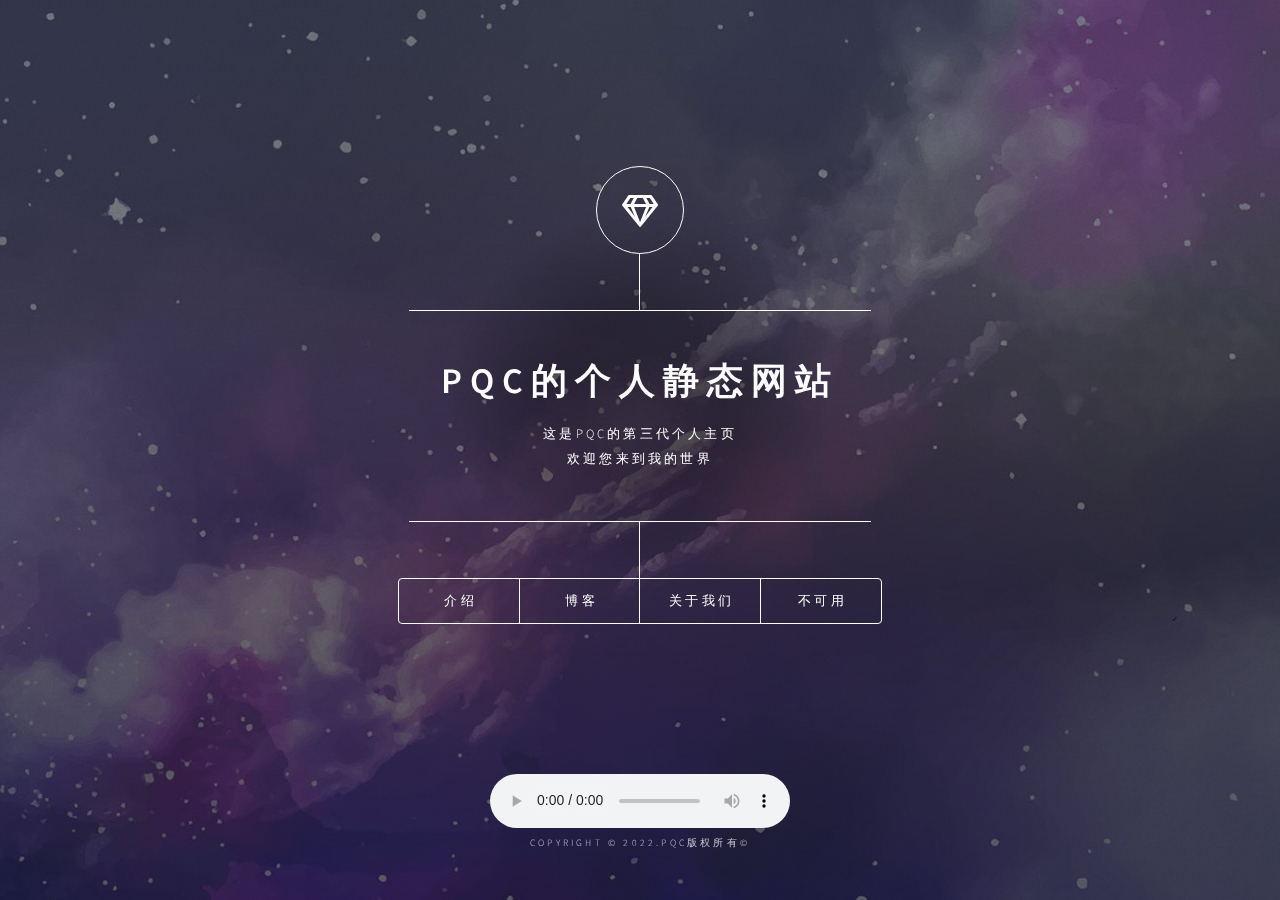
==== commit 7d2b481c: "Add files via upload" ====
--- a/index.html
+++ b/index.html
@@ -2,6 +2,7 @@
 <html>
 <head>
 <title>PQC的个人主页</title>
+<link rel="shortcut icon" href="images/favicon.ico" type="images/favicon.ico">
 <meta charset="utf-8" />
 <meta name="viewport" content="width=device-width, initial-scale=1, user-scalable=no" />
 <link rel="stylesheet" href="assets/css/main.css" />
@@ -29,7 +30,7 @@
 					<li><a href="#intro">介绍</a></li>
 					<li><a href="#work">博客</a></li>
 					<li><a href="#about">关于我们</a></li>
-					<li><a href="#contact">联系(不可用)</a></li>
+					<li><a href="#errormore">不可用</a></li>
 					<!--<li><a href="#elements">Elements</a></li>-->
 				</ul>
 			</nav>
@@ -44,6 +45,7 @@
 					<span class="image main"><img src="images/pic01.jpg" alt="" /></span>
 					<p>这是PQC的第三代个人主页，是在 chinananjingpqc.ml , 与 njpqc.rth1.me 之后建立起来的
 					<p>所以本网站具有纪念意义，同时本网站由yyx&pqc联合开发，感谢所有对本网站做出贡献的人，感谢你们！</p>
+					<video src="no" controls="controls">
 				</article>
 
 			<!-- Work -->
@@ -52,6 +54,10 @@
 					<span class="image main"><img src="images/pic02.jpg" alt="" /></span>
 					<p>本网站同所有我的个人主页同步发出</p>
 					<p>感谢大家对本网站的支持</p>
+					<h1>演讲</h1>
+					<p>大家好，今天我演讲的主题是《昆虫记》，书中写道：“圣甲虫在选择自己的食物时，先用带锯齿的顶壳破土插入挖掘几下，然后搜索一番，把杂质剔除掉，圣甲虫用前腿将食物聚拢在腹下四腿之间，四条弧形后腿轻轻一压，食物就成了圆球状，食物由四只脚一边摇滚一边轻压。”圣甲虫在制作自己的食物的时候，制作的如此细心，制作成一个球以便让他们滚动更方便，但是当他们如此的辛苦做到这一步的时候，一位不速之客却把它抢走了，好像它的努力给他开了一个玩笑，《昆虫记》的作者也是如此，法布尔在3岁时，寄养在他的祖父母家，在冬天抱着绵羊睡觉，6岁时，为了增加家庭收入，帮忙照看小鸭，14岁时，独自离家，以卖柠檬、做铁路工人自力更生，不仅是青年时期，晚年时期也是如此，46岁时，向米勒借钱，为了抚养一家七口，负担非常沉重，77岁时，因为市面上出现了仿作，使版税减少，生活陷入困境，这又难道不想圣甲虫一样，自己非常努力，而事实给了他如此多的悲伤，而在如此困境中，86岁时，法布尔完成了《昆虫记》第十一章的创作。</p>
+					<p>而我们坐在敞亮的教室中，有着无忧的学习情绪，有着宽而厚的课本，我们有什么理由不认真学习呢？电影“长津湖”中，战士们身着单衣，脚穿布鞋，在零下三十多度的严寒环境中奋勇作战，上有飞机侦察，前有敌军驻扎，在严寒中休息，生吃土豆，有的人甚至把牙都啃崩了，但最后志愿军不仅把麦克阿瑟所率领的轻敌冒进的“联合国军”从鸭绿江击溃了400公里并将战线稳定在了三八线附近。这还让美国打了建国以来第一次败仗。志愿军如果没有钢铁意志与乐观精神，又怎么可能打赢这场战役呢？法布尔如果没有坚强意志与乐观精神，又怎么可能在如此困窘的时候完成《昆虫记》这篇鸿篇巨著呢？那我们如果没有不放弃与乐观的精神，又怎么可能学习成绩会好呢？ 所以说难道我们不应该好好学习，争做国家的栋梁之材吗？</p>
+					<p>我的演讲到此结束，感谢大家的聆听，谢谢!</p>
 				</article>
 
 			<!-- About -->
@@ -61,6 +67,17 @@
 					<p>欢迎大家通过电子邮件的形式，告诉我们错误之处和还需改善的地方，</p>
 					<p>让我们更好的管理本网站。</p>
 					<p>我们的联系方式是 haha.54321@qq.com </p>
+				</article>
+			
+			<!-- error -->
+				<article id="error">
+					<h2 class="major">啊哦，网站发生错误了</h2>
+					<span class="image main"><img src="images/pic04.jpg" alt="" /></span>
+					<p>请返回主站或刷新网页试试吧！</p>
+				</article>
+				
+			<!-- errormore -->
+				<article id="errormore">
 				</article>
 
 			<!-- Contact -->
@@ -340,6 +357,7 @@
 
 	<!-- Footer -->
 		<footer id="footer">
+			<audio src="media/music.mp3" controls="controls"></audio>
 			<p class="copyright">Copyright &copy; 2022.PQC版权所有©
 		</footer>
 
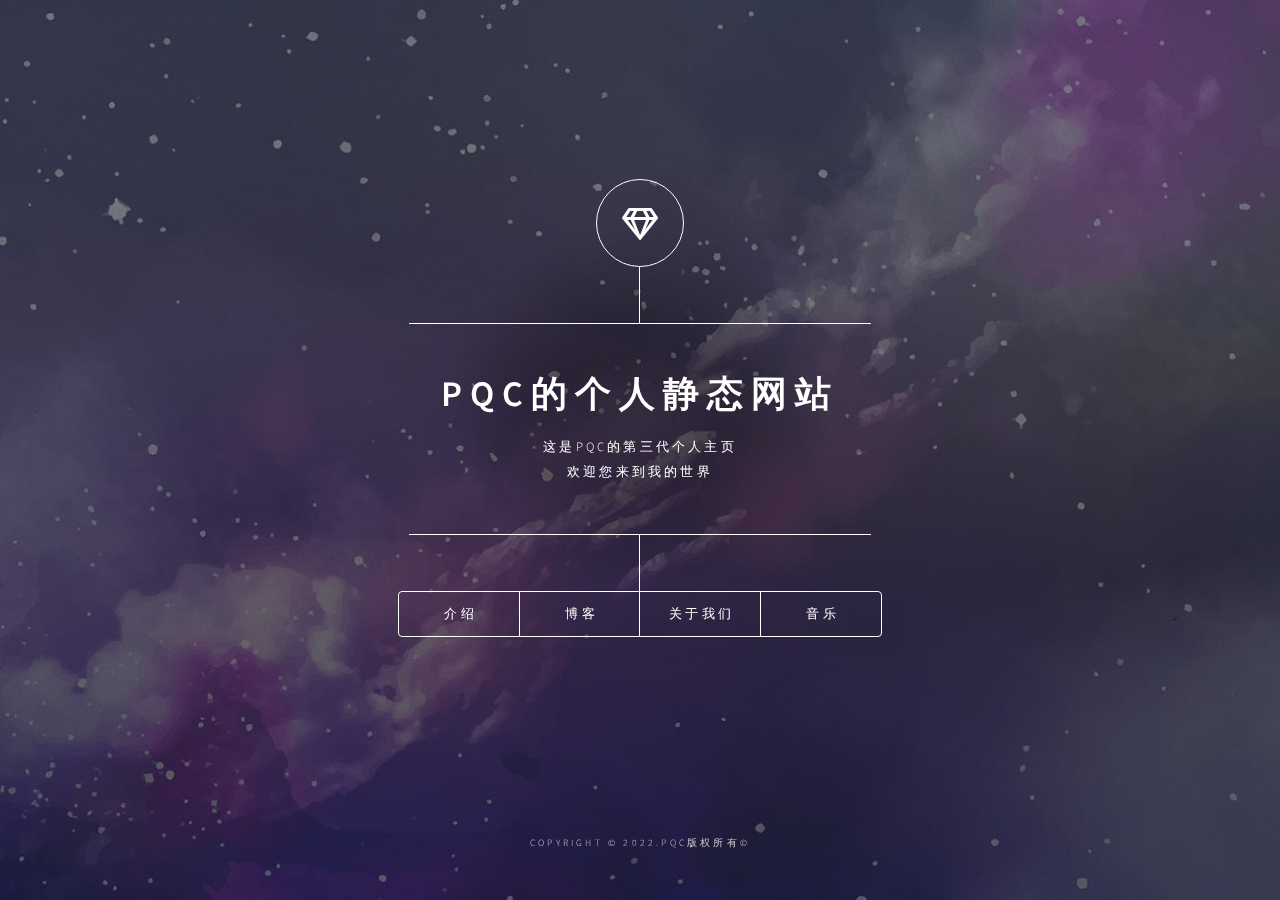
==== commit 61e94eb0: "Add files via upload" ====
--- a/index.html
+++ b/index.html
@@ -30,7 +30,7 @@
 					<li><a href="#intro">介绍</a></li>
 					<li><a href="#work">博客</a></li>
 					<li><a href="#about">关于我们</a></li>
-					<li><a href="#errormore">不可用</a></li>
+					<li><a href="#music">音乐</a></li>
 					<!--<li><a href="#elements">Elements</a></li>-->
 				</ul>
 			</nav>
@@ -45,7 +45,7 @@
 					<span class="image main"><img src="images/pic01.jpg" alt="" /></span>
 					<p>这是PQC的第三代个人主页，是在 chinananjingpqc.ml , 与 njpqc.rth1.me 之后建立起来的
 					<p>所以本网站具有纪念意义，同时本网站由yyx&pqc联合开发，感谢所有对本网站做出贡献的人，感谢你们！</p>
-					<video src="no" controls="controls">
+					<video src="no.mp4" controls="controls">
 				</article>
 
 			<!-- Work -->
@@ -76,8 +76,16 @@
 					<p>请返回主站或刷新网页试试吧！</p>
 				</article>
 				
-			<!-- errormore -->
-				<article id="errormore">
+			<!-- music -->
+				<article id="music">
+					<h2 class="major">音乐</h2>
+					<p>Last Christmas-Taylor Swift</p>
+					<audio src="media/lc.mp3" controls="controls"></audio>
+					<p>成都-赵雷</p>
+					<audio src="media/chengdu.mp3" controls="controls"></audio>
+					<p>更多歌曲持续更新，敬请期待......</p>
+					<p>若歌曲播放不出，请继续等待。本服务器在国外运行，加载起来可能有些慢。</p>
+					<a href="http://chinananjingpqc.tk" >前往网站简洁版</a>
 				</article>
 
 			<!-- Contact -->
@@ -357,9 +365,10 @@
 
 	<!-- Footer -->
 		<footer id="footer">
-			<audio src="media/music.mp3" controls="controls"></audio>
-			<p class="copyright">Copyright &copy; 2022.PQC版权所有©
+			<iframe allowtransparency="true" frameborder="0" width="317" height="28" scrolling="no" src="//tianqi.2345.com/plugin/widget/index.htm?s=3&z=1&t=1&v=0&d=1&bd=0&k=&f=ffffff&ltf=009944&htf=cc0000&q=1&e=1&a=1&c=54511&w=317&h=28&align=center"></iframe>
+			<p class="copyright">Copyright &copy; 2022.PQC版权所有©</p>
 		</footer>
+		
 
 </div>
 
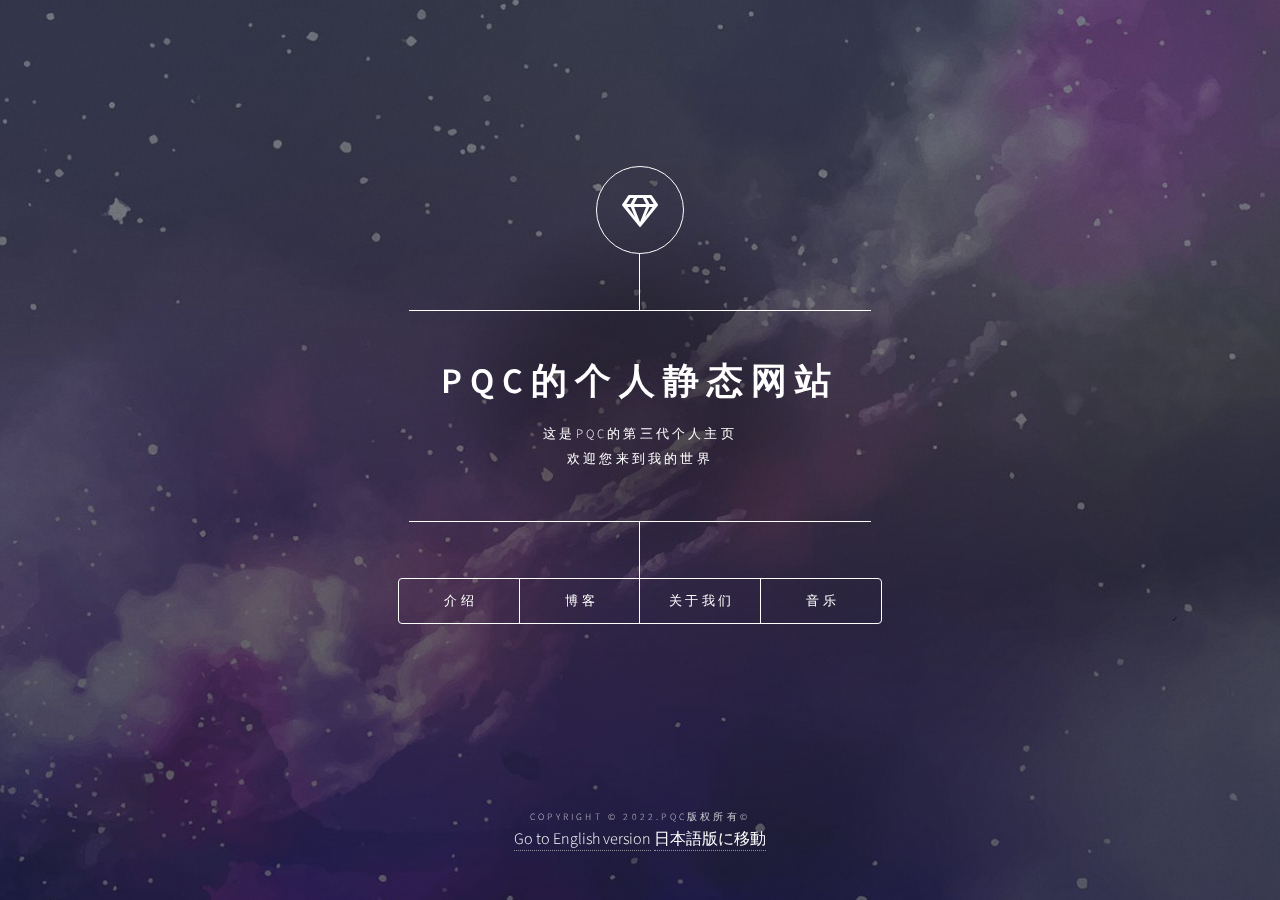
==== commit 7cfd7436: "Add files via upload" ====
--- a/index.html
+++ b/index.html
@@ -54,6 +54,8 @@
 					<span class="image main"><img src="images/pic02.jpg" alt="" /></span>
 					<p>本网站同所有我的个人主页同步发出</p>
 					<p>感谢大家对本网站的支持</p>
+					<h1>向天发问</h1>
+					<p>我总想发问，我想好，但为什么要如此难！</p>
 					<h1>演讲</h1>
 					<p>大家好，今天我演讲的主题是《昆虫记》，书中写道：“圣甲虫在选择自己的食物时，先用带锯齿的顶壳破土插入挖掘几下，然后搜索一番，把杂质剔除掉，圣甲虫用前腿将食物聚拢在腹下四腿之间，四条弧形后腿轻轻一压，食物就成了圆球状，食物由四只脚一边摇滚一边轻压。”圣甲虫在制作自己的食物的时候，制作的如此细心，制作成一个球以便让他们滚动更方便，但是当他们如此的辛苦做到这一步的时候，一位不速之客却把它抢走了，好像它的努力给他开了一个玩笑，《昆虫记》的作者也是如此，法布尔在3岁时，寄养在他的祖父母家，在冬天抱着绵羊睡觉，6岁时，为了增加家庭收入，帮忙照看小鸭，14岁时，独自离家，以卖柠檬、做铁路工人自力更生，不仅是青年时期，晚年时期也是如此，46岁时，向米勒借钱，为了抚养一家七口，负担非常沉重，77岁时，因为市面上出现了仿作，使版税减少，生活陷入困境，这又难道不想圣甲虫一样，自己非常努力，而事实给了他如此多的悲伤，而在如此困境中，86岁时，法布尔完成了《昆虫记》第十一章的创作。</p>
 					<p>而我们坐在敞亮的教室中，有着无忧的学习情绪，有着宽而厚的课本，我们有什么理由不认真学习呢？电影“长津湖”中，战士们身着单衣，脚穿布鞋，在零下三十多度的严寒环境中奋勇作战，上有飞机侦察，前有敌军驻扎，在严寒中休息，生吃土豆，有的人甚至把牙都啃崩了，但最后志愿军不仅把麦克阿瑟所率领的轻敌冒进的“联合国军”从鸭绿江击溃了400公里并将战线稳定在了三八线附近。这还让美国打了建国以来第一次败仗。志愿军如果没有钢铁意志与乐观精神，又怎么可能打赢这场战役呢？法布尔如果没有坚强意志与乐观精神，又怎么可能在如此困窘的时候完成《昆虫记》这篇鸿篇巨著呢？那我们如果没有不放弃与乐观的精神，又怎么可能学习成绩会好呢？ 所以说难道我们不应该好好学习，争做国家的栋梁之材吗？</p>
@@ -84,8 +86,17 @@
 					<p>成都-赵雷</p>
 					<audio src="media/chengdu.mp3" controls="controls"></audio>
 					<p>更多歌曲持续更新，敬请期待......</p>
-					<p>若歌曲播放不出，请继续等待。本服务器在国外运行，加载起来可能有些慢。</p>
-					<a href="http://chinananjingpqc.tk" >前往网站简洁版</a>
+					<a href="#musiconline" >前往音乐(在线版)</a>
+				</article>
+					
+			<!-- musiconline -->
+				<article id="musiconline">
+					<h2 class="major">音乐(在线版)</h2>
+					<p>起风了-买辣椒也用券</p>
+					<iframe frameborder="no" border="0" marginwidth="0" marginheight="0" width=280 height=52 src="//music.163.com/outchain/player?type=2&id=1330348068&auto=0&height=32"></iframe>
+					<p>&nbsp;</p>
+					<p>更多歌曲持续更新，敬请期待......</p>
+					<a href="#music" >前往音乐</a>
 				</article>
 
 			<!-- Contact -->
@@ -367,6 +378,8 @@
 		<footer id="footer">
 			<iframe allowtransparency="true" frameborder="0" width="317" height="28" scrolling="no" src="//tianqi.2345.com/plugin/widget/index.htm?s=3&z=1&t=1&v=0&d=1&bd=0&k=&f=ffffff&ltf=009944&htf=cc0000&q=1&e=1&a=1&c=54511&w=317&h=28&align=center"></iframe>
 			<p class="copyright">Copyright &copy; 2022.PQC版权所有©</p>
+			<a href="http://www.chinananjingpqc.tk/index-en.html" >Go to English version</a>
+			<a href="http://www.chinananjingpqc.tk/index-jp.html" >日本語版に移動</a>
 		</footer>
 		
 
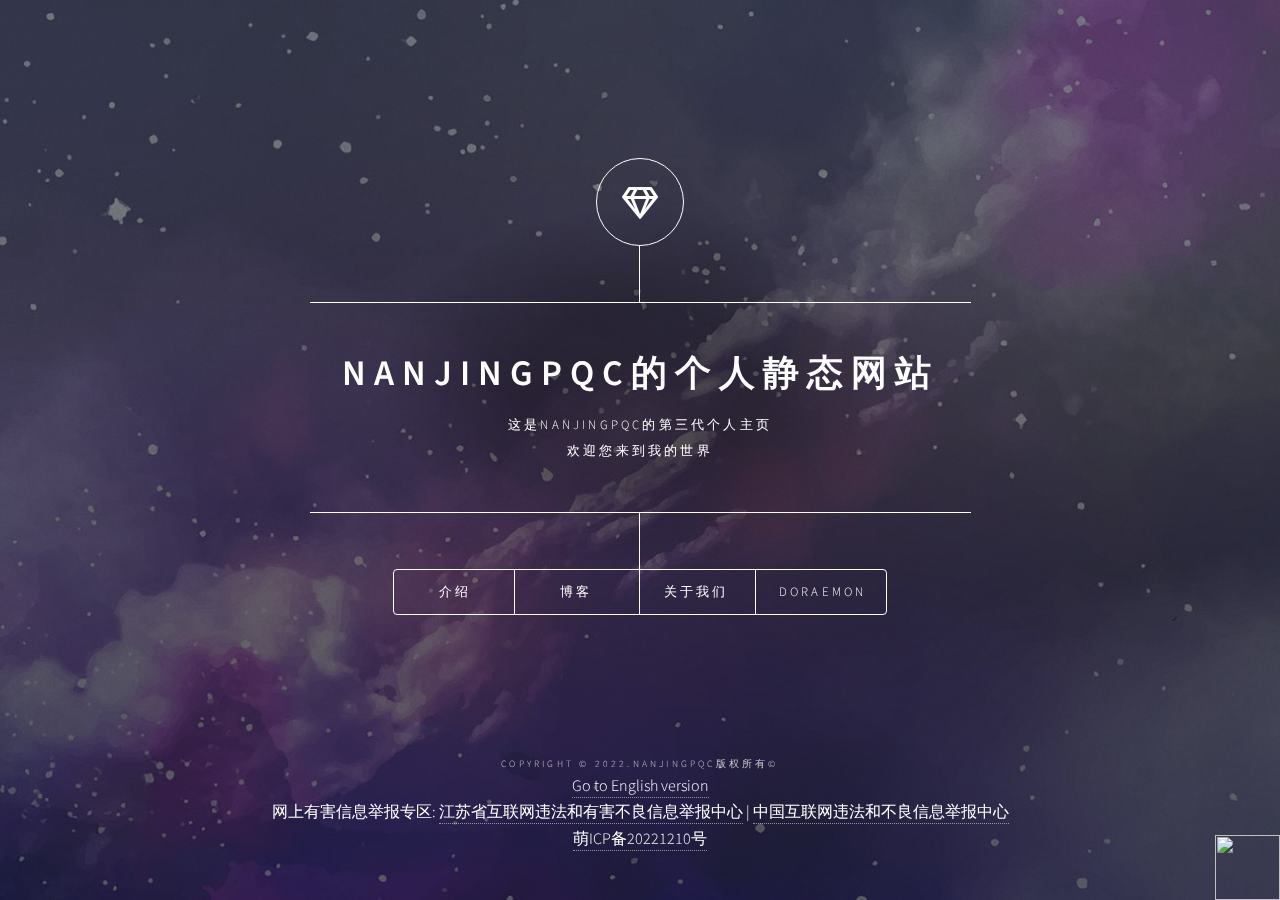
==== commit 78ae3100: "Add files via upload" ====
--- a/index.html
+++ b/index.html
@@ -1,7 +1,7 @@
 <!DOCTYPE HTML>
 <html>
 <head>
-<title>PQC的个人主页</title>
+<title>nanjingpqc的个人主页</title>
 <link rel="shortcut icon" href="images/favicon.ico" type="images/favicon.ico">
 <meta charset="utf-8" />
 <meta name="viewport" content="width=device-width, initial-scale=1, user-scalable=no" />
@@ -9,6 +9,7 @@
 <noscript><link rel="stylesheet" href="assets/css/noscript.css" /></noscript>
 </head>
 <body class="is-preload">
+
 
 <!-- Wrapper -->
 <div id="wrapper">
@@ -20,8 +21,8 @@
 			</div>
 			<div class="content">
 				<div class="inner">
-					<h1>PQC的个人静态网站</h1>
-					<p>这是PQC的第三代个人主页<br />
+					<h1>nanjingpqc的个人静态网站</h1>
+					<p>这是nanjingpqc的第三代个人主页<br />
 					欢迎您来到我的世界</p>
 				</div>
 			</div>
@@ -30,7 +31,7 @@
 					<li><a href="#intro">介绍</a></li>
 					<li><a href="#work">博客</a></li>
 					<li><a href="#about">关于我们</a></li>
-					<li><a href="#music">音乐</a></li>
+					<li><a href="http://dora-channel.ml">Doraemon</a></li>
 					<!--<li><a href="#elements">Elements</a></li>-->
 				</ul>
 			</nav>
@@ -42,344 +43,48 @@
 			<!-- Intro -->
 				<article id="intro">
 					<h2 class="major">介绍</h2>
-					<span class="image main"><img src="images/pic01.jpg" alt="" /></span>
-					<p>这是PQC的第三代个人主页，是在 chinananjingpqc.ml , 与 njpqc.rth1.me 之后建立起来的
-					<p>所以本网站具有纪念意义，同时本网站由yyx&pqc联合开发，感谢所有对本网站做出贡献的人，感谢你们！</p>
-					<video src="no.mp4" controls="controls">
+					<p>这是nanjingpqc的第三代个人主页，是在 chinananjingpqc.ml , 与 njpqc.rth1.me 之后建立起来的
+					<p>所以本网站具有纪念意义，同时本网站由Andynotfound&nanjingpqc联合开发，感谢所有对本网站做出贡献的人，感谢你们！</p>
 				</article>
 
 			<!-- Work -->
 				<article id="work">
-					<h2 class="major">博客</h2>
-					<span class="image main"><img src="images/pic02.jpg" alt="" /></span>
-					<p>本网站同所有我的个人主页同步发出</p>
-					<p>感谢大家对本网站的支持</p>
-					<h1>向天发问</h1>
-					<p>我总想发问，我想好，但为什么要如此难！</p>
-					<h1>演讲</h1>
-					<p>大家好，今天我演讲的主题是《昆虫记》，书中写道：“圣甲虫在选择自己的食物时，先用带锯齿的顶壳破土插入挖掘几下，然后搜索一番，把杂质剔除掉，圣甲虫用前腿将食物聚拢在腹下四腿之间，四条弧形后腿轻轻一压，食物就成了圆球状，食物由四只脚一边摇滚一边轻压。”圣甲虫在制作自己的食物的时候，制作的如此细心，制作成一个球以便让他们滚动更方便，但是当他们如此的辛苦做到这一步的时候，一位不速之客却把它抢走了，好像它的努力给他开了一个玩笑，《昆虫记》的作者也是如此，法布尔在3岁时，寄养在他的祖父母家，在冬天抱着绵羊睡觉，6岁时，为了增加家庭收入，帮忙照看小鸭，14岁时，独自离家，以卖柠檬、做铁路工人自力更生，不仅是青年时期，晚年时期也是如此，46岁时，向米勒借钱，为了抚养一家七口，负担非常沉重，77岁时，因为市面上出现了仿作，使版税减少，生活陷入困境，这又难道不想圣甲虫一样，自己非常努力，而事实给了他如此多的悲伤，而在如此困境中，86岁时，法布尔完成了《昆虫记》第十一章的创作。</p>
-					<p>而我们坐在敞亮的教室中，有着无忧的学习情绪，有着宽而厚的课本，我们有什么理由不认真学习呢？电影“长津湖”中，战士们身着单衣，脚穿布鞋，在零下三十多度的严寒环境中奋勇作战，上有飞机侦察，前有敌军驻扎，在严寒中休息，生吃土豆，有的人甚至把牙都啃崩了，但最后志愿军不仅把麦克阿瑟所率领的轻敌冒进的“联合国军”从鸭绿江击溃了400公里并将战线稳定在了三八线附近。这还让美国打了建国以来第一次败仗。志愿军如果没有钢铁意志与乐观精神，又怎么可能打赢这场战役呢？法布尔如果没有坚强意志与乐观精神，又怎么可能在如此困窘的时候完成《昆虫记》这篇鸿篇巨著呢？那我们如果没有不放弃与乐观的精神，又怎么可能学习成绩会好呢？ 所以说难道我们不应该好好学习，争做国家的栋梁之材吗？</p>
-					<p>我的演讲到此结束，感谢大家的聆听，谢谢!</p>
+					<h2 class="major">正在更新无法查看</h2>
 				</article>
 
 			<!-- About -->
 				<article id="about">
 					<h2 class="major">关于我们</h2>
-					<span class="image main"><img src="images/pic03.jpg" alt="" /></span>
 					<p>欢迎大家通过电子邮件的形式，告诉我们错误之处和还需改善的地方，</p>
 					<p>让我们更好的管理本网站。</p>
-					<p>我们的联系方式是 haha.54321@qq.com </p>
+					<p>我们的联系方式是 njpengyo@qq.com </p>
+					<a href="time/index.html" >时间插件入口</a>
+					<p>&nbsp;</p>
+					<a href="yuansu/index.html" >3D元素周期表入口</a>
+					<p>&nbsp;</p>
+					<a href="jiami/index.html" >移除音乐的加密格式入口</a>
 				</article>
+			        </div>
 			
-			<!-- error -->
-				<article id="error">
-					<h2 class="major">啊哦，网站发生错误了</h2>
-					<span class="image main"><img src="images/pic04.jpg" alt="" /></span>
-					<p>请返回主站或刷新网页试试吧！</p>
-				</article>
-				
-			<!-- music -->
-				<article id="music">
-					<h2 class="major">音乐</h2>
-					<p>Last Christmas-Taylor Swift</p>
-					<audio src="media/lc.mp3" controls="controls"></audio>
-					<p>成都-赵雷</p>
-					<audio src="media/chengdu.mp3" controls="controls"></audio>
-					<p>更多歌曲持续更新，敬请期待......</p>
-					<a href="#musiconline" >前往音乐(在线版)</a>
-				</article>
-					
-			<!-- musiconline -->
-				<article id="musiconline">
-					<h2 class="major">音乐(在线版)</h2>
-					<p>起风了-买辣椒也用券</p>
-					<iframe frameborder="no" border="0" marginwidth="0" marginheight="0" width=280 height=52 src="//music.163.com/outchain/player?type=2&id=1330348068&auto=0&height=32"></iframe>
-					<p>&nbsp;</p>
-					<p>更多歌曲持续更新，敬请期待......</p>
-					<a href="#music" >前往音乐</a>
-				</article>
-
-			<!-- Contact -->
-				<article id="contact">
-					<h2 class="major">联系我们</h2>
-					<form method="post" action="#">
-						<div class="fields">
-							<div class="field half">
-								<label for="name">姓名</label>
-								<input type="text" name="name" id="name" />
-							</div>
-							<div class="field half">
-								<label for="email">邮箱地址</label>
-								<input type="text" name="email" id="email" />
-							</div>
-							<div class="field">
-								<label for="message">信息</label>
-								<textarea name="message" id="message" rows="4"></textarea>
-							</div>
-						</div>
-						<ul class="actions">
-							<li><input type="submit" value="发送信息" class="primary" /></li>
-							<li><input type="reset" value="清除所有信息" /></li>
-						</ul>
-					</form>
-					<ul class="icons">
-						<li><a href="#" class="icon brands fa-twitter"><span class="label">推特</span></a></li>
-						<li><a href="#" class="icon brands fa-facebook-f"><span class="label">脸书</span></a></li>
-						<li><a href="#" class="icon brands fa-instagram"><span class="label">照片墙</span></a></li>
-						<li><a href="#" class="icon brands fa-github"><span class="label">GitHub</span></a></li>
-					</ul>
-				</article>
-
-			<!-- Elements -->
-				<article id="elements">
-					<h2 class="major">Elements</h2>
-
-					<section>
-						<h3 class="major">Text</h3>
-						<p>This is <b>bold</b> and this is <strong>strong</strong>. This is <i>italic</i> and this is <em>emphasized</em>.
-						This is <sup>superscript</sup> text and this is <sub>subscript</sub> text.
-						This is <u>underlined</u> and this is code: <code>for (;;) { ... }</code>. Finally, <a href="#">this is a link</a>.</p>
-						<hr />
-						<h2>Heading Level 2</h2>
-						<h3>Heading Level 3</h3>
-						<h4>Heading Level 4</h4>
-						<h5>Heading Level 5</h5>
-						<h6>Heading Level 6</h6>
-						<hr />
-						<h4>Blockquote</h4>
-						<blockquote>Fringilla nisl. Donec accumsan interdum nisi, quis tincidunt felis sagittis eget tempus euismod. Vestibulum ante ipsum primis in faucibus vestibulum. Blandit adipiscing eu felis iaculis volutpat ac adipiscing accumsan faucibus. Vestibulum ante ipsum primis in faucibus lorem ipsum dolor sit amet nullam adipiscing eu felis.</blockquote>
-						<h4>Preformatted</h4>
-						<pre><code>i = 0;
-
-while (!deck.isInOrder()) {
-print 'Iteration ' + i;
-deck.shuffle();
-i++;
-}
-
-print 'It took ' + i + ' iterations to sort the deck.';</code></pre>
-					</section>
-
-					<section>
-						<h3 class="major">Lists</h3>
-
-						<h4>Unordered</h4>
-						<ul>
-							<li>Dolor pulvinar etiam.</li>
-							<li>Sagittis adipiscing.</li>
-							<li>Felis enim feugiat.</li>
-						</ul>
-
-						<h4>Alternate</h4>
-						<ul class="alt">
-							<li>Dolor pulvinar etiam.</li>
-							<li>Sagittis adipiscing.</li>
-							<li>Felis enim feugiat.</li>
-						</ul>
-
-						<h4>Ordered</h4>
-						<ol>
-							<li>Dolor pulvinar etiam.</li>
-							<li>Etiam vel felis viverra.</li>
-							<li>Felis enim feugiat.</li>
-							<li>Dolor pulvinar etiam.</li>
-							<li>Etiam vel felis lorem.</li>
-							<li>Felis enim et feugiat.</li>
-						</ol>
-						<h4>Icons</h4>
-						<ul class="icons">
-							<li><a href="#" class="icon brands fa-twitter"><span class="label">Twitter</span></a></li>
-							<li><a href="#" class="icon brands fa-facebook-f"><span class="label">Facebook</span></a></li>
-							<li><a href="#" class="icon brands fa-instagram"><span class="label">Instagram</span></a></li>
-							<li><a href="#" class="icon brands fa-github"><span class="label">Github</span></a></li>
-						</ul>
-
-						<h4>Actions</h4>
-						<ul class="actions">
-							<li><a href="#" class="button primary">Default</a></li>
-							<li><a href="#" class="button">Default</a></li>
-						</ul>
-						<ul class="actions stacked">
-							<li><a href="#" class="button primary">Default</a></li>
-							<li><a href="#" class="button">Default</a></li>
-						</ul>
-					</section>
-
-					<section>
-						<h3 class="major">Table</h3>
-						<h4>Default</h4>
-						<div class="table-wrapper">
-							<table>
-								<thead>
-									<tr>
-										<th>Name</th>
-										<th>Description</th>
-										<th>Price</th>
-									</tr>
-								</thead>
-								<tbody>
-									<tr>
-										<td>Item One</td>
-										<td>Ante turpis integer aliquet porttitor.</td>
-										<td>29.99</td>
-									</tr>
-									<tr>
-										<td>Item Two</td>
-										<td>Vis ac commodo adipiscing arcu aliquet.</td>
-										<td>19.99</td>
-									</tr>
-									<tr>
-										<td>Item Three</td>
-										<td> Morbi faucibus arcu accumsan lorem.</td>
-										<td>29.99</td>
-									</tr>
-									<tr>
-										<td>Item Four</td>
-										<td>Vitae integer tempus condimentum.</td>
-										<td>19.99</td>
-									</tr>
-									<tr>
-										<td>Item Five</td>
-										<td>Ante turpis integer aliquet porttitor.</td>
-										<td>29.99</td>
-									</tr>
-								</tbody>
-								<tfoot>
-									<tr>
-										<td colspan="2"></td>
-										<td>100.00</td>
-									</tr>
-								</tfoot>
-							</table>
-						</div>
-
-						<h4>Alternate</h4>
-						<div class="table-wrapper">
-							<table class="alt">
-								<thead>
-									<tr>
-										<th>Name</th>
-										<th>Description</th>
-										<th>Price</th>
-									</tr>
-								</thead>
-								<tbody>
-									<tr>
-										<td>Item One</td>
-										<td>Ante turpis integer aliquet porttitor.</td>
-										<td>29.99</td>
-									</tr>
-									<tr>
-										<td>Item Two</td>
-										<td>Vis ac commodo adipiscing arcu aliquet.</td>
-										<td>19.99</td>
-									</tr>
-									<tr>
-										<td>Item Three</td>
-										<td> Morbi faucibus arcu accumsan lorem.</td>
-										<td>29.99</td>
-									</tr>
-									<tr>
-										<td>Item Four</td>
-										<td>Vitae integer tempus condimentum.</td>
-										<td>19.99</td>
-									</tr>
-									<tr>
-										<td>Item Five</td>
-										<td>Ante turpis integer aliquet porttitor.</td>
-										<td>29.99</td>
-									</tr>
-								</tbody>
-								<tfoot>
-									<tr>
-										<td colspan="2"></td>
-										<td>100.00</td>
-									</tr>
-								</tfoot>
-							</table>
-						</div>
-					</section>
-
-					<section>
-						<h3 class="major">Buttons</h3>
-						<ul class="actions">
-							<li><a href="#" class="button primary">Primary</a></li>
-							<li><a href="#" class="button">Default</a></li>
-						</ul>
-						<ul class="actions">
-							<li><a href="#" class="button">Default</a></li>
-							<li><a href="#" class="button small">Small</a></li>
-						</ul>
-						<ul class="actions">
-							<li><a href="#" class="button primary icon solid fa-download">Icon</a></li>
-							<li><a href="#" class="button icon solid fa-download">Icon</a></li>
-						</ul>
-						<ul class="actions">
-							<li><span class="button primary disabled">Disabled</span></li>
-							<li><span class="button disabled">Disabled</span></li>
-						</ul>
-					</section>
-
-					<section>
-						<h3 class="major">Form</h3>
-						<form method="post" action="#">
-							<div class="fields">
-								<div class="field half">
-									<label for="demo-name">Name</label>
-									<input type="text" name="demo-name" id="demo-name" value="" placeholder="Jane Doe" />
-								</div>
-								<div class="field half">
-									<label for="demo-email">Email</label>
-									<input type="email" name="demo-email" id="demo-email" value="" placeholder="jane@abc.com" />
-								</div>
-								<div class="field">
-									<label for="demo-category">Category</label>
-									<select name="demo-category" id="demo-category">
-										<option value="">-</option>
-										<option value="1">Manufacturing</option>
-										<option value="1">Shipping</option>
-										<option value="1">Administration</option>
-										<option value="1">Human Resources</option>
-									</select>
-								</div>
-								<div class="field half">
-									<input type="radio" id="demo-priority-low" name="demo-priority" checked>
-									<label for="demo-priority-low">Low</label>
-								</div>
-								<div class="field half">
-									<input type="radio" id="demo-priority-high" name="demo-priority">
-									<label for="demo-priority-high">High</label>
-								</div>
-								<div class="field half">
-									<input type="checkbox" id="demo-copy" name="demo-copy">
-									<label for="demo-copy">Email me a copy</label>
-								</div>
-								<div class="field half">
-									<input type="checkbox" id="demo-human" name="demo-human" checked>
-									<label for="demo-human">Not a robot</label>
-								</div>
-								<div class="field">
-									<label for="demo-message">Message</label>
-									<textarea name="demo-message" id="demo-message" placeholder="Enter your message" rows="6"></textarea>
-								</div>
-							</div>
-							<ul class="actions">
-								<li><input type="submit" value="Send Message" class="primary" /></li>
-								<li><input type="reset" value="Reset" /></li>
-							</ul>
-						</form>
-					</section>
-
-				</article>
-
-		</div>
-
 	<!-- Footer -->
 		<footer id="footer">
-			<iframe allowtransparency="true" frameborder="0" width="317" height="28" scrolling="no" src="//tianqi.2345.com/plugin/widget/index.htm?s=3&z=1&t=1&v=0&d=1&bd=0&k=&f=ffffff&ltf=009944&htf=cc0000&q=1&e=1&a=1&c=54511&w=317&h=28&align=center"></iframe>
-			<p class="copyright">Copyright &copy; 2022.PQC版权所有©</p>
-			<a href="http://www.chinananjingpqc.tk/index-en.html" >Go to English version</a>
-			<a href="http://www.chinananjingpqc.tk/index-jp.html" >日本語版に移動</a>
+			<div id="he-plugin-simple"></div>
+			<div id="he-plugin-simple"></div> <script> WIDGET = {"CONFIG":{"modules":"01234","background":"1","tmpColor":"FFFFFF","tmpSize":"16","cityColor":"FFFFFF","citySize":"16","aqiColor":"FFFFFF","aqiSize":"16","weatherIconSize":"24","alertIconSize":"18","padding":"10px 10px 10px 10px","shadow":"0","language":"zh","borderRadius":"5","fixed":"true","vertical":"center","horizontal":"center","left":"0","bottom":"0","key":"bb11c95b516549fb87e4da3f76ea1b36"}} </script> <script src="https://widget.qweather.net/simple/static/js/he-simple-common.js?v=2.0"></script>
+<script src="https://widget.qweather.net/simple/static/js/he-simple-common.js?v=2.0"></script>
+			<p class="copyright">Copyright &copy; 2022.nanjingpqc版权所有©</p>
+			<a href="./index-en.html" >Go to English version</a>
+			<div>
+				<span class="ant-tag">网上有害信息举报专区:</span>
+				<span class="ant-tag"> 
+					<a href="https://js12377.cn/" target="_blank">江苏省互联网违法和有害不良信息举报中心</a>
+				</span>
+					|<span class="ant-tag">
+				<a href="https://www.12377.cn/" target="_blank">中国互联网违法和不良信息举报中心</a></span>
+			</div>
+			<a href="https://icp.gov.moe/?keyword=20221210" target="_blank">萌ICP备20221210号</a>
+			<div id="cc-myssl-id" style="position: fixed;right: 0;bottom: 0;width: 65px;height: 65px;z-index: 99;">
+				<a href="https://myssl.com/github.com?from=mysslid"><img src="https://static.myssl.com/res/images/myssl-id.png" alt="" style="width:100%;height:100%"></a>
+			</div>
 		</footer>
 		
 
